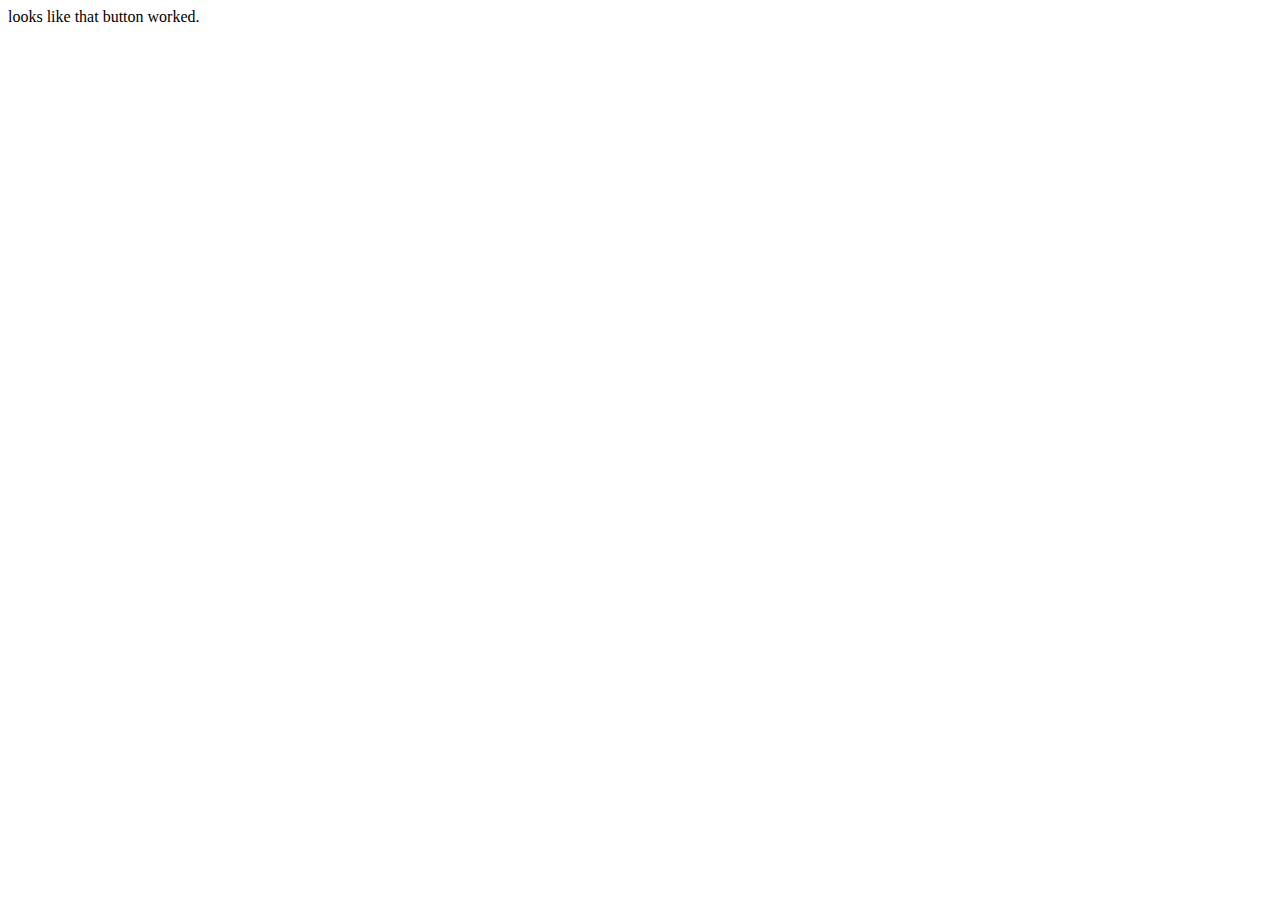
==== canvass.html @ 0f99689f "foundations of project. 2 htmls, 1 css." ====
<!DOCTYPE html>
<html lang="en">
<head>
    <meta charset="UTF-8">
    <meta name="viewport" content="width=device-width, initial-scale=1.0">
   <link rel="stylesheet" href="picassoMain.css">
    <title>PicassoBlock10</title>
</head>
<body>
    looks like that button worked. 
</body>
</html>
---- picassoMain.css ----
#inputPage {
  background-image: url(https://i.pinimg.com/736x/78/75/71/7875715966c722e18dc2d4a58dd6b413.jpg);
}
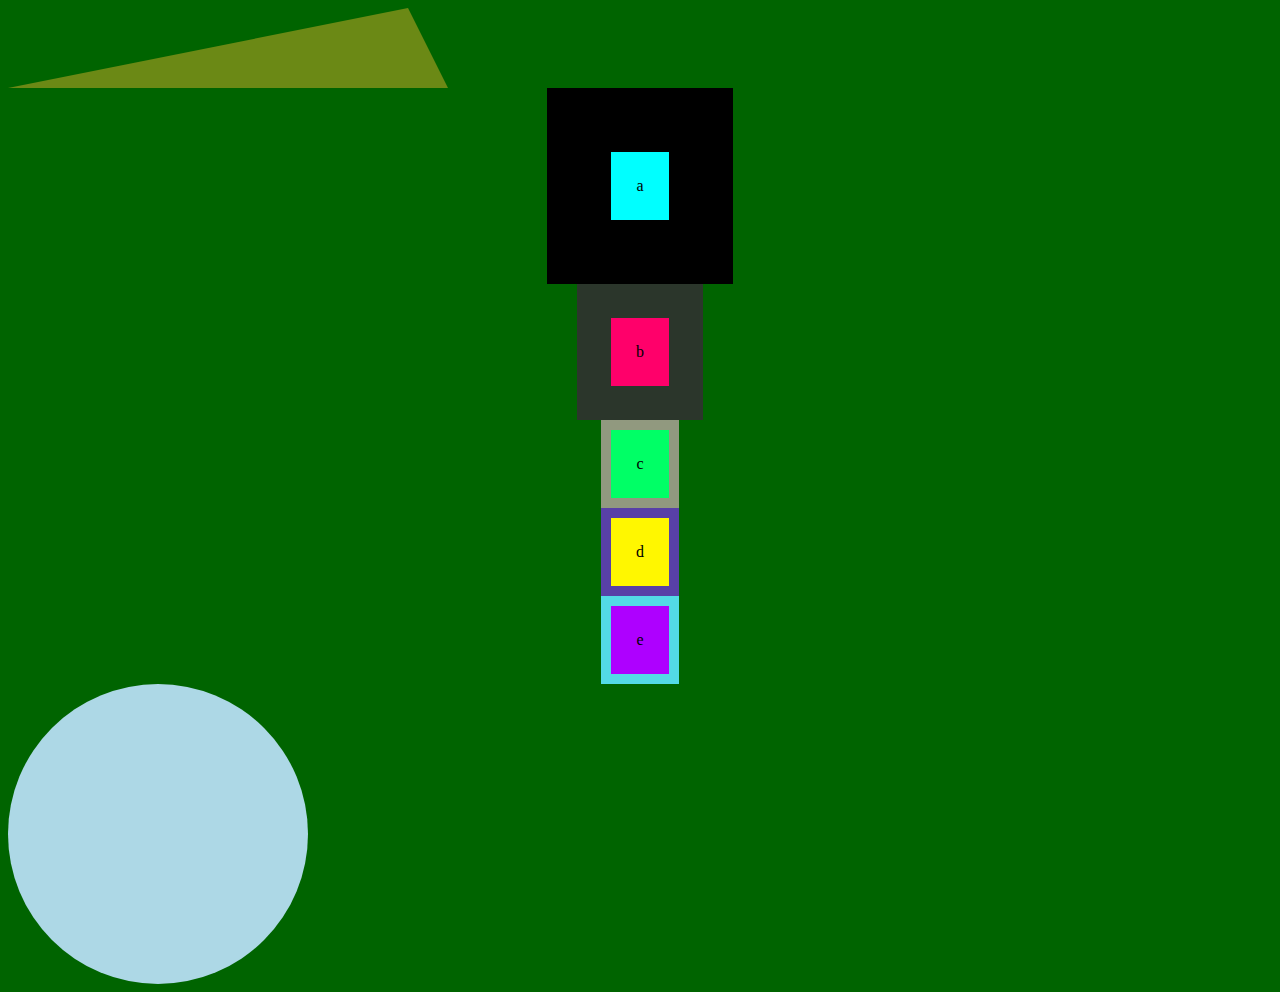
==== commit 2c0ae900: "Everything but zindex and display types" ====
--- a/canvass.html
+++ b/canvass.html
@@ -1,12 +1,20 @@
 <!DOCTYPE html>
-<html lang="en">
-<head>
-    <meta charset="UTF-8">
-    <meta name="viewport" content="width=device-width, initial-scale=1.0">
-   <link rel="stylesheet" href="picassoMain.css">
+<html lang="en" id="canvassStyle">
+  <head>
+    <meta charset="UTF-8" />
+    <meta name="viewport" content="width=device-width, initial-scale=1.0" />
+    <link rel="stylesheet" href="picassoMain.css" />
     <title>PicassoBlock10</title>
-</head>
-<body>
-    looks like that button worked. 
-</body>
-</html>+  </head>
+  <body>
+    <div id="triangle"></div>
+    <div class="container">
+      <div class="a">a</div>
+      <div class="b">b</div>
+      <div class="c">c</div>
+      <div class="d">d</div>
+      <div class="e">e</div>
+    </div>
+    <div id="circle"></div>
+  </body>
+</html>
--- a/picassoMain.css
+++ b/picassoMain.css
@@ -1,3 +1,78 @@
 #inputPage {
   background-image: url(https://i.pinimg.com/736x/78/75/71/7875715966c722e18dc2d4a58dd6b413.jpg);
 }
+
+#canvassStyle {
+  background-color: darkgreen;
+}
+
+#triangle {
+  z-index: 1;
+  width: 0;
+  height: 0;
+  border-left: 400px solid transparent;
+  border-right: 40px solid transparent;
+  border-bottom: 80px solid rgba(227, 179, 45, 0.471);
+}
+
+.container {
+  z-index: 2;
+  display: flex;
+  flex-direction: column;
+  flex-wrap: wrap;
+}
+
+.a {
+  background-color: aqua;
+  padding: 25px;
+  margin: auto;
+  border-width: 4pc;
+  border-style: solid;
+  border-color: rgb(0, 0, 0);
+  position: relative;
+}
+.b {
+  background-color: rgb(255, 0, 106);
+  padding: 25px;
+  margin: auto;
+  border-width: 9mm;
+  border-style: solid;
+  border-color: rgb(43, 54, 43);
+  z-index: 1;
+}
+.c {
+  background-color: rgb(0, 255, 102);
+  padding: 25px;
+  margin: auto;
+  border-width: 10px;
+  border-style: solid;
+  border-color: rgb(145, 153, 127);
+  z-index: 2;
+}
+.d {
+  background-color: rgb(255, 247, 0);
+  padding: 25px;
+  margin: auto;
+  border-width: 10px;
+  border-style: solid;
+  border-color: rgb(88, 64, 167);
+  z-index: 3;
+}
+.e {
+  background-color: rgb(174, 0, 255);
+  padding: 25px;
+  margin: auto;
+  border-width: 10px;
+  border-style: solid;
+  border-color: rgb(83, 218, 230);
+  z-index: 4;
+}
+
+#circle {
+  z-index: 3;
+  background: lightblue;
+  border-radius: 50%;
+  width: 300px;
+  height: 300px;
+  z-index: 15;
+}
